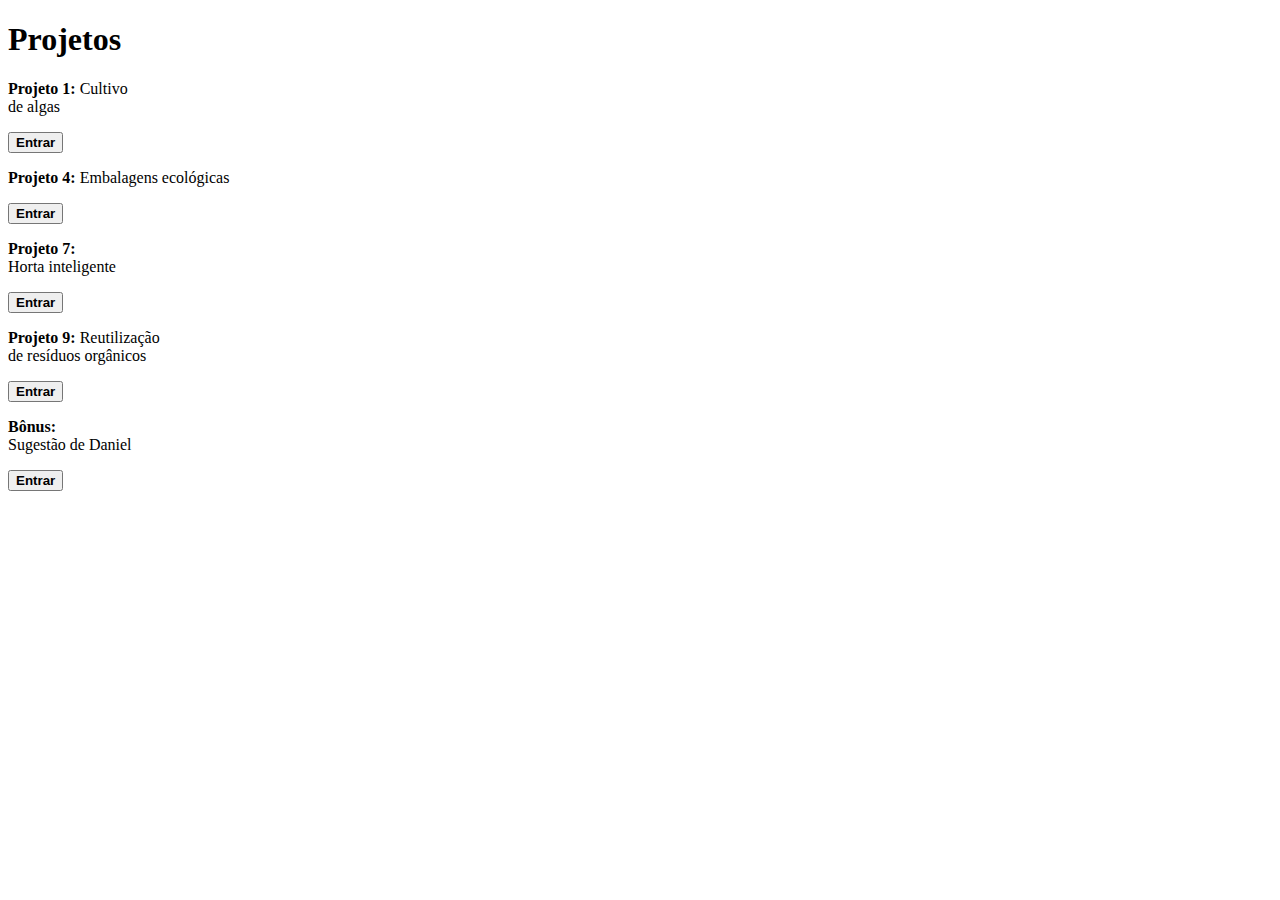
==== index.html @ 88c50242 "Create index.html" ====
<!DOCTYPE html>
<html lang="en">
<head>
    <meta charset="UTF-8">
    <meta name="viewport" content="width=device-width, initial-scale=1.0">
    <link rel="stylesheet" href="style.css">
    <script src="script.js"></script>
    <title>Horizon - DLEI</title>
</head>
<body>
    <div id="box-geral">
        <h1>Projetos</h1>
        <div id="box-projects">
            <div class="boxes">
                <p><strong>Projeto 1:</strong> Cultivo<br>de algas</p>
                <button><strong>Entrar</strong></button>
            </div>
            <div class="boxes">
                <p><strong>Projeto 4:</strong> Embalagens ecológicas</p>
                <button><strong>Entrar</strong></button>
            </div>
            <div class="boxes">
                <p><strong>Projeto 7:</strong><br>Horta inteligente</p>
                <button><strong>Entrar</strong></button>
            </div>
            <div class="boxes">
                <p><strong>Projeto 9:</strong> Reutilização<br>de resíduos orgânicos</p>
                <button><strong>Entrar</strong></button>
            </div>
            <div class="boxes">
                <p><strong>Bônus:</strong><br>Sugestão de Daniel</p>
                <button><strong>Entrar</strong></button>
            </div>
        </div>
    </div>
</body>
</html>
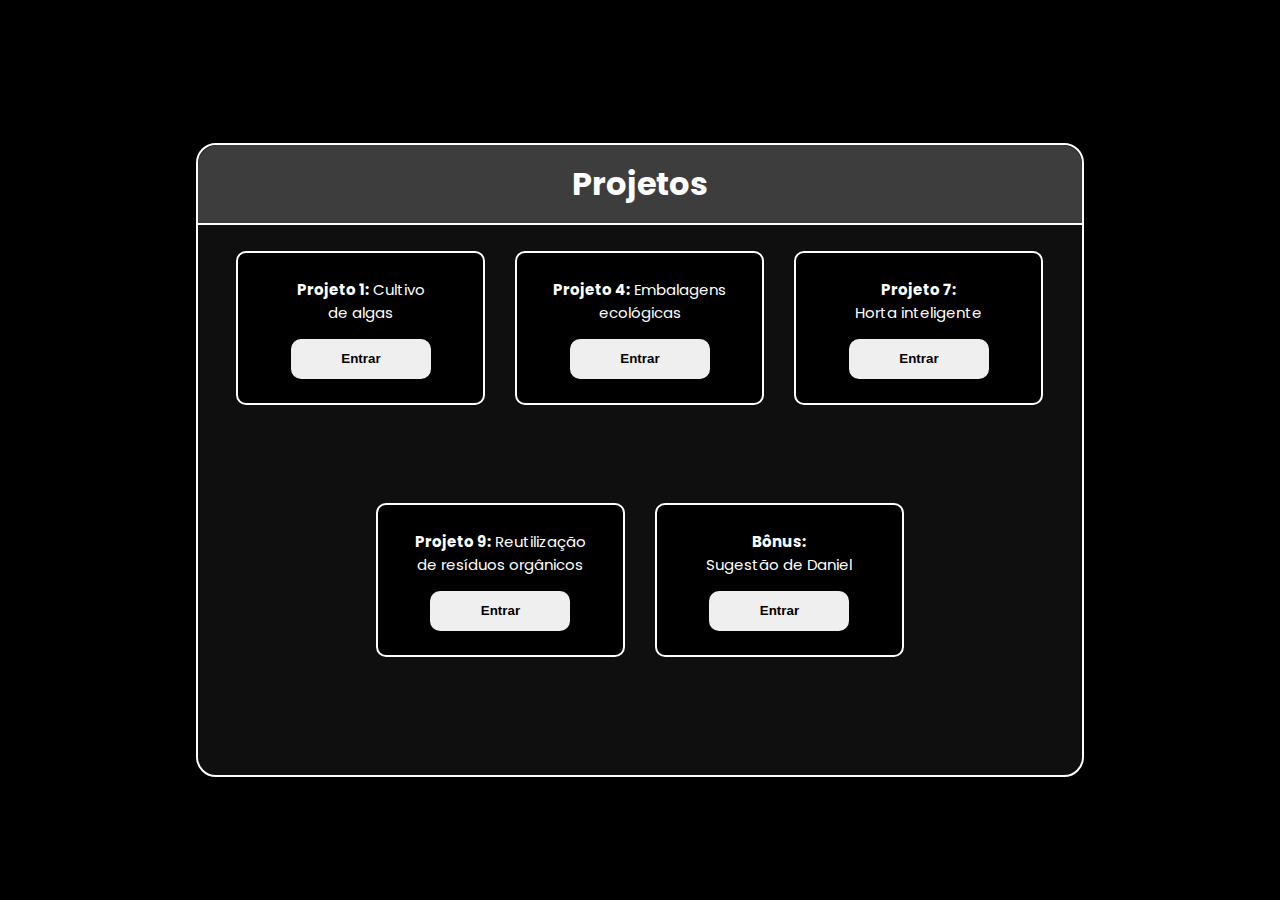
==== commit 34572c76: "Update index.html" ====
--- a/index.html
+++ b/index.html
@@ -13,25 +13,26 @@
         <div id="box-projects">
             <div class="boxes">
                 <p><strong>Projeto 1:</strong> Cultivo<br>de algas</p>
-                <button><strong>Entrar</strong></button>
+                <a href="p1.html"><button id="bp1"><strong>Entrar</strong></button></a>
             </div>
             <div class="boxes">
                 <p><strong>Projeto 4:</strong> Embalagens ecológicas</p>
-                <button><strong>Entrar</strong></button>
+                <a href="p4.html"><button id="bp4"><strong>Entrar</strong></button></a>
             </div>
             <div class="boxes">
                 <p><strong>Projeto 7:</strong><br>Horta inteligente</p>
-                <button><strong>Entrar</strong></button>
+                <a href="p7.html"><button id="bp7"><strong>Entrar</strong></button></a>
             </div>
             <div class="boxes">
                 <p><strong>Projeto 9:</strong> Reutilização<br>de resíduos orgânicos</p>
-                <button><strong>Entrar</strong></button>
+                <a href="p9.html"><button id="bp9"><strong>Entrar</strong></button></a>
             </div>
             <div class="boxes">
                 <p><strong>Bônus:</strong><br>Sugestão de Daniel</p>
-                <button><strong>Entrar</strong></button>
+                <a href="bonus.html"><button id="bpb"><strong>Entrar</strong></button></a>
             </div>
         </div>
     </div>
 </body>
 </html>
+
--- a/style.css
+++ b/style.css
@@ -0,0 +1,85 @@
+@import url('https://fonts.googleapis.com/css2?family=Poppins:ital,wght@0,100;0,200;0,300;0,400;0,500;0,600;0,700;0,800;0,900;1,100;1,200;1,300;1,400;1,500;1,600;1,700;1,800;1,900&display=swap');
+
+body {
+    background-color: rgb(0, 0, 0);
+    display: flex;
+    align-items: center;
+    justify-content: center;
+}
+
+h1 {
+    background-color: #3d3d3d;
+    border-radius: 20px 20px 0px 0px;
+    color: white;
+    width: 100%;
+    border-bottom: solid white 2px;
+    text-align: center;
+    padding-bottom: 15px;
+    padding-top: 15px;
+    margin-top: 0px;
+    font-family:"Poppins", sans-serif;
+}
+
+#box-geral {
+    border-radius: 20px;
+    border: solid white 2px;
+    background-color: #0f0f0f;
+    width: 70%;
+    height: 70vh;
+    margin-top: 15vh;
+    display: flex;
+    align-items: center;
+    flex-direction: column;
+}
+
+#box-projects {
+    width: 100%;
+    height: 80%;
+    display: flex;
+    flex-wrap: wrap;
+    justify-content: center;
+}
+
+.boxes {
+    border: solid rgb(255, 255, 255) 2px;
+    background-color: #000000;
+    display: flex;
+    border-radius: 10px;
+    flex-direction: column;
+    width: 245px;
+    height: 150px;
+    margin-left: 15px;
+    margin-right: 15px;
+    margin-top: 5px;
+    margin-bottom: 5px;
+    align-items: center;
+    justify-content: center;
+}
+
+.boxes:hover {
+    margin-top: 0px;
+    width: 255px;
+    height: 160px;
+    transition: 1s;
+}
+
+p {
+    text-align: center;
+    font-family: "Poppins", sans-serif;
+    font-size: 15px;
+    margin-top: 0px;
+    color: white;
+}
+
+button {
+    width: 140px;
+    height: 40px;
+    border-radius: 10px;
+    border: none;
+}
+button:hover {
+    transition: 1s;
+    background-color: #000000;
+    color: white;
+    border: solid 1px white;
+}
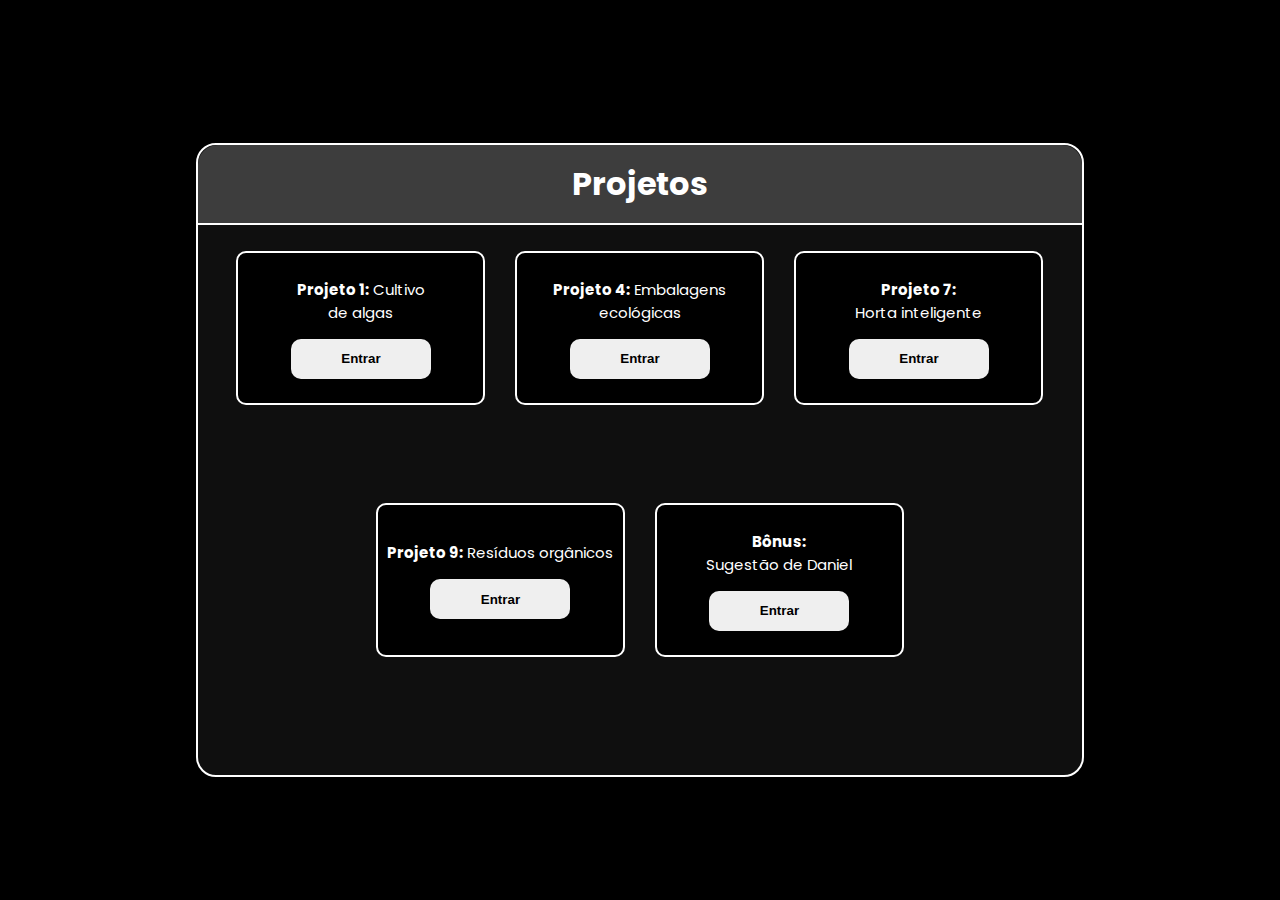
==== commit 3fcf1c10: "Update index.html" ====
--- a/index.html
+++ b/index.html
@@ -24,7 +24,7 @@
                 <a href="p7.html"><button id="bp7"><strong>Entrar</strong></button></a>
             </div>
             <div class="boxes">
-                <p><strong>Projeto 9:</strong> Reutilização<br>de resíduos orgânicos</p>
+                <p><strong>Projeto 9:</strong> Resíduos orgânicos</p>
                 <a href="p9.html"><button id="bp9"><strong>Entrar</strong></button></a>
             </div>
             <div class="boxes">
--- a/style.css
+++ b/style.css
@@ -1,10 +1,42 @@
 @import url('https://fonts.googleapis.com/css2?family=Poppins:ital,wght@0,100;0,200;0,300;0,400;0,500;0,600;0,700;0,800;0,900;1,100;1,200;1,300;1,400;1,500;1,600;1,700;1,800;1,900&display=swap');
+
+
+@media (max-width: 500px) {
+    #box-geral {
+        margin-top: 5vh;
+        overflow-y: scroll;
+    }
+    #box-projects {
+        padding-bottom: 400px;
+    }
+    .boxes {
+        margin-bottom: 20px;
+    }
+}
+
+@media (max-height: 500px) {
+    #box-geral {
+        margin-top: 5vh;
+        overflow-y: scroll;
+    }
+    .boxes {
+        margin-bottom: 20px;
+    }
+    #box-projects {
+        padding-bottom: 300px;
+    }
+}
 
 body {
     background-color: rgb(0, 0, 0);
     display: flex;
     align-items: center;
     justify-content: center;
+}
+
+a {
+    text-decoration: none;
+    color: black;
 }
 
 h1 {
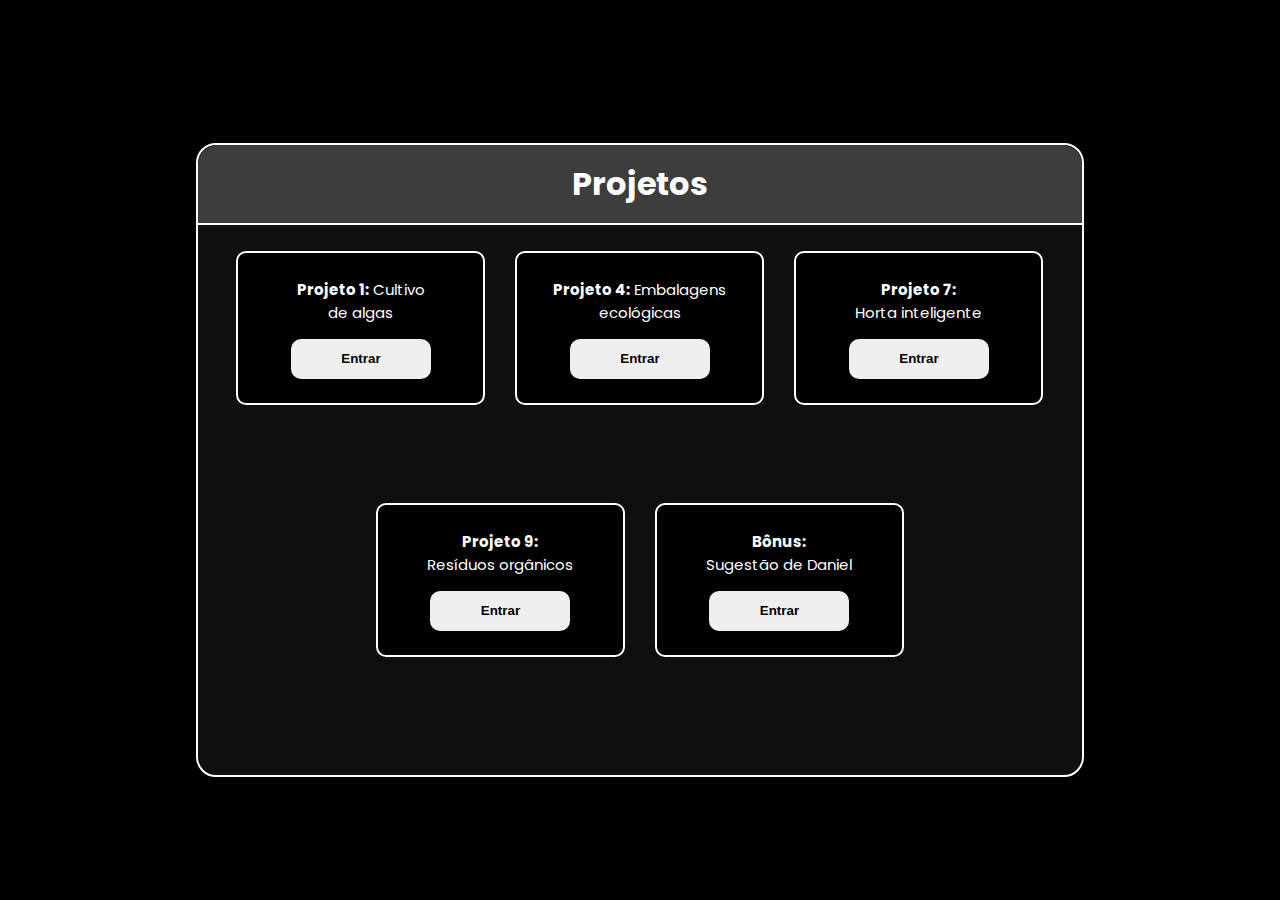
==== commit b1f32ad3: "Update index.html" ====
--- a/index.html
+++ b/index.html
@@ -24,7 +24,7 @@
                 <a href="p7.html"><button id="bp7"><strong>Entrar</strong></button></a>
             </div>
             <div class="boxes">
-                <p><strong>Projeto 9:</strong> Resíduos orgânicos</p>
+                <p><strong>Projeto 9:</strong><br>Resíduos orgânicos</p>
                 <a href="p9.html"><button id="bp9"><strong>Entrar</strong></button></a>
             </div>
             <div class="boxes">
